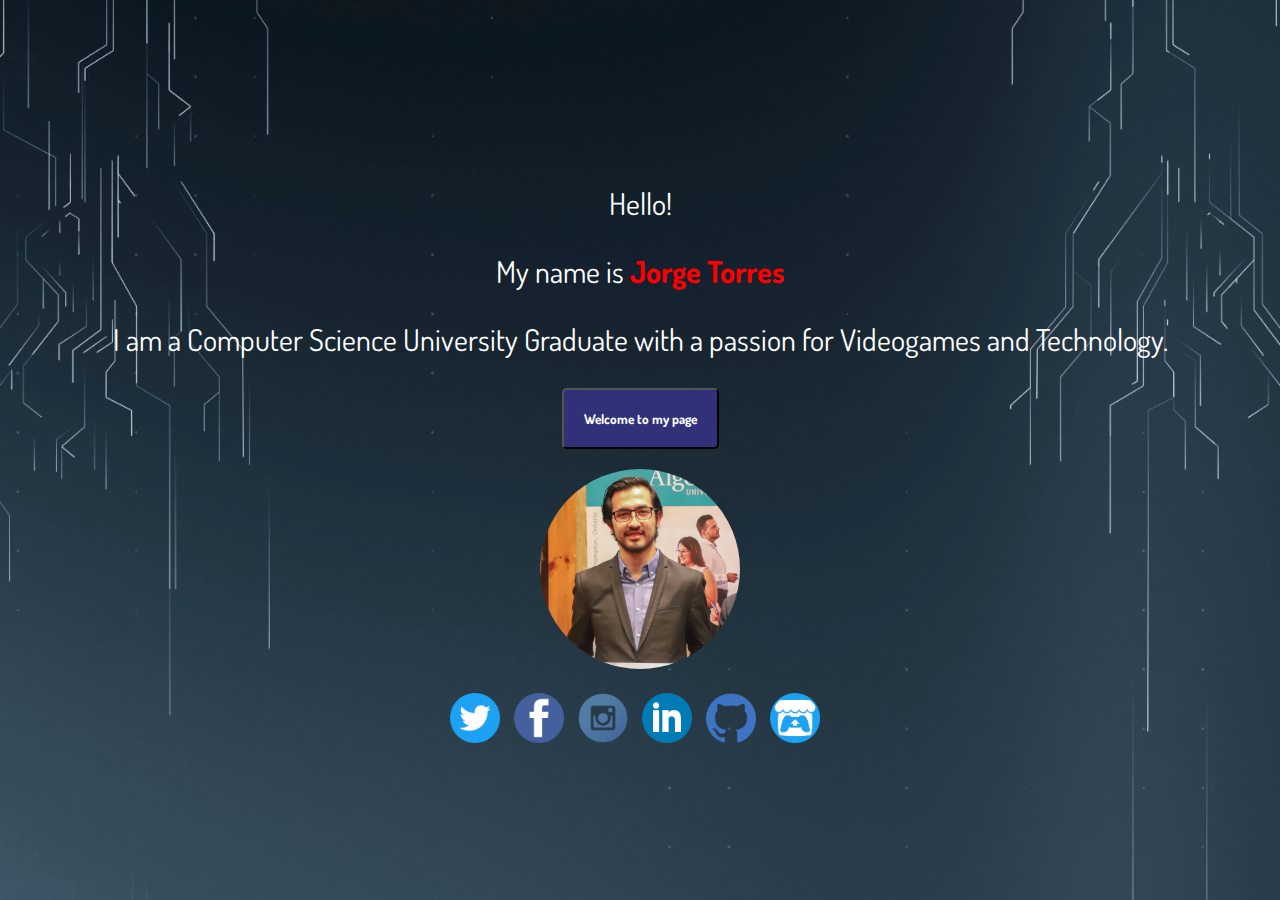
==== index.html @ 90fe96ae "Initial Commit" ====
<!-- Personal Webpage. By: Jorge Torres-->

<!DOCTYPE html>
<html lang="en">

<head>
    <meta charset="utf-8"/>
    <title>Jorge Torres Reyes</title>
    <link rel="stylesheet" href="css/styles.css">
    <link rel="preconnect" href="https://fonts.googleapis.com">
    <link rel="preconnect" href="https://fonts.gstatic.com" crossorigin>
    <link rel="preconnect" href="https://fonts.googleapis.com">
    <link href="https://fonts.googleapis.com/css2?family=Dosis&family=Merriweather:wght@300&family=Roboto&family=Unna&display=swap" rel="stylesheet">
    <script src="https://ajax.googleapis.com/ajax/libs/jquery/3.6.0/jquery.min.js"></script>
</head>

<body>
    <section class="homescreen">
        <div id="homescreentext">
            <p>Hello!</p>
            <p>My name is <span class="name">Jorge Torres</span></p>
            <p>I am a Computer Science University Graduate with a passion for Videogames and Technology.</p>
        </div>
        <div id="mainpagebuttons">
            <button onclick="window.location.href = './aboutMe.html'">Welcome to my page</button> 
        </div>
        <div class="mainimage">
            <img src="./Images/Selfimage.jpg" alt="JorgeTorresPicture">
        </div>
        <div id="homescreensocials">
            <button id="twitterbutton" onclick="window.open('https://twitter.com/georgeatr','_blank')"></button>
            <button id="facebookbutton" onclick="window.open('https://www.facebook.com/jorge.torres.50999','_blank')"></button>
            <button id="instagrambutton" onclick="window.open('https://www.instagram.com/_george_19/','_blank')"></button>
            <button id="linkedinbutton" onclick="window.open('https://www.linkedin.com/in/jorge-torres-reyes-7598b6181','_blank')"></button>
            <button id="githubbutton" onclick="window.open('https://github.com/georgeatr','_blank')"></button>
            <button id="itchiobutton" onclick="window.open('https://jorgeatr.itch.io/','_blank')"></button>
        </div>
    </section>

</body>

</html>
---- css/styles.css ----
body
{
    margin: 0;
    background-image: url("../Images/backgroundImg.png");
    background-size: cover;
    background-position: top center;
    background-repeat: no-repeat;
    background-attachment:fixed;
}

.homescreen
{
    display: flex;
    flex-direction: column;
    align-items: center;
    justify-content: center;
    height: 100vh;
}

#homescreentext
{
    text-align: center;
    color: white;
    font-family: "Dosis";
    font-size: 30px;
}

span.name
{
    color:red;
    font-weight: bold;
}

#mainpagebuttons button
{
    border-radius: 5px;
    padding: 20px;
    background-color: rgb(49, 49, 122);
    color: white;
    font-family: "Dosis";
    font-weight: bold;
    transition: .5s;
}
#mainpagebuttons button:hover
{
    transform: scale(1.2);
}

.homescreen img
{
    height: 200px;
    border-radius: 100%;
    margin-top: 20px;
    margin-bottom: 20px;
}

#homescreensocials button
{
    width: 50px;
    height: 50px;
    margin-right: 10px;
    transition: .5s;
}

#homescreensocials button:hover
{
    transform: scale(1.5);
}

header
{
    background-color: rgba(9,23,31,255);
    padding: 20px;
    position: sticky;
    z-index: 1;
    top: 0;
    color: white;
    font-family: "Dosis";
    font-size: 25px;
    text-shadow: 2px 2px 1px darkblue;
}

.pagebuttons
{
    float: right;
}

.pagebuttons button
{
    font-family: "Dosis";
    font-size: 15px;
    color: white;
    border-radius: 8px;
    box-shadow: 1px 1px 2px white;
    padding: 10px;
    margin-right: 5px;
    background-color: rgb(49, 49, 122);
    transition: .12s;
}

.pagebuttons button:hover
{
    transform: scale(1.2);
}

.AboutMeSection
{
    text-align: center;
    height: 100vh;
    color: white;
    font-family: "Dosis";
    font-size: 20px;
    margin-left: 50px;
}

.Gallery
{
    width: 90%;
    height: 90%;
    position: absolute;
    transform-style: preserve-3d;
    animation: rotation 50s infinite linear;
}

.Gallery figure
{
    display: block;
    position: absolute;
    background: black;
    overflow: hidden;
    border: solid 5px black;

}

.Gallery figure:nth-child(1) {transform: rotateY(0deg) translateZ(500px);}
.Gallery figure:nth-child(2) {transform: rotateY(90deg) translateZ(500px);}
.Gallery figure:nth-child(3) {transform: rotateY(180deg) translateZ(500px);}
.Gallery figure:nth-child(4) {transform: rotateY(270deg) translateZ(500px);}

.Gallery img
{
    filter: grayscale(1);
    cursor: pointer;
    transition: all .5s ease;
    width: 1000px;
}

.Gallery img:hover
{
    filter: grayscale(0);
}

@keyframes rotation{
    from{
        transform: rotateY(0deg);
    }to{
        transform: rotateY(360deg);
    }
}

h1
{
    margin: 0;
    font-size: 50px;
}

.SkillsSection
{
    height: 100vh;
    color: white;
    font-family: "Dosis";
    border: 3px solid gray;
    margin: 50px;
    box-shadow: 0px 10px 10px black;
}

h2
{
    font-size: 40px;
    background-color: rgba(0,0,0,.2);
    padding-top: 5px;
    padding-bottom: 5px;
    margin: 0;
}

.skillsColumn
{
    float: left;
    width: 33.33%;
    text-align: center;
    height: 90%;
    
}

.skillsColumn ul
{
    position: relative;
    background-color: rgba(49, 49, 122, .2);
    height: inherit;
    padding-top: 10px;
    padding-bottom: 10px;
    margin-left: 5px;
    margin-right: 5px;
    border-radius: 10px;
    font-size: 20px;
    transition: 1s;
}

.skillsColumn ul:hover
{
    background-color:rgba(49, 49, 122, 1);;
}

.skillsColumn li
{
    height: 10%;
}

.plcolumn
{
    float: left;
    width: 33.33%;
    text-align: center;
    height: 90%;
    
}

.plcolumn ul
{
    position: relative;
    background-color: rgba(49, 49, 122, .2);
    height: inherit;
    padding-top: 10px;
    padding-bottom: 10px;
    margin-left: 5px;
    margin-right: 5px;
    border-radius: 10px;
    font-size: 20px;
    transition: 1s;
}

.plcolumn ul:hover
{
    background-color:rgba(49, 49, 122, 1);;
}

.plcolumn li
{
    height: 10%;
}

.coursecolumn
{
    float: left;
    width: 33.33%;
    text-align: center;
    height: 90%;
    
}

.coursecolumn ul
{
    position: relative;
    background-color: rgba(49, 49, 122, .2);
    height: inherit;
    padding-top: 10px;
    padding-bottom: 10px;
    margin-left: 5px;
    margin-right: 5px;
    border-radius: 10px;
    font-size: 20px;
    transition: 1s;
}

.coursecolumn ul:hover
{
    background-color:rgba(49, 49, 122, 1);;
}

.coursecolumn li
{
    height: 10%;
}


.ProjectsSection
{
    font-family: "Dosis";
    margin-bottom: 50px;
}

h3
{
    margin: 0px;
    font-size: 50px;
    font-family: 'Dosis';
    color: white;
    text-align: center;
}

.TopProjectSection
{
    height: 100vh;
    display: flex;
    align-items: center;
    justify-content: center;
}

#mainGame
{
    height: 75%;
    width: 50%;
    border-radius: 100px;
    box-shadow: 10px 10px 8px black;
    background-image: url("../Images/leafladimage2.png");
    background-size: cover;
    background-position: top center;
    background-repeat: no-repeat;
    transition: .2s;
}

#mainGame:hover
{
    transform: scale(1.25);
}

#mainGameTitle
{ 
    font-size: 3vw;
    padding: 10px;
    text-align: center;
    text-shadow: 3px 3px black;
    color: white;
    background-color: rgba(0,0,0,.5);
    border-radius: 25px;
    margin-right: 25%;
    margin-left: 25%;
}

#mainGameText
{
    font-size: 1vw;
    color: white;
    background-color: rgba(0,0,0,.5);
    margin-right: 100px;
    margin-left: 100px;
    border-radius: 10px;
    padding: 20px;
}

.GameCollection
{
    display: grid;
    grid-template-columns: 50% 50%;
    text-align: center;
    height: 100vh;
}

h4
{
    margin: 0;
    font-size: 2.5vw;
    text-shadow: 3px 3px black;
    color: white;
    background-color: rgba(0,0,0,.5);
    border-radius: 25px;
    margin-right: 25%;
    margin-left: 25%;
    
}

.GameCollection p
{
    color: white;
    position: relative;
    top: 20%;
    font-size: 2vh;
    background-color:  rgba(0,0,0,.5);
    margin-right: 100px;
    margin-left: 100px;
    padding: 25px;
    border-radius: 10px;

}
.GameCollection p#visible {
    overflow: visible;
}
.GameCollection p#auto {
    overflow: auto;
}
.GameCollection p#scroll {
    overflow: scroll;
}
.GameCollection p#hidden {
    overflow: hidden;
}

#game2
{
    height: 100%;
    margin-left: 10px;
    border-radius: 25px;
    box-shadow: 5px 5px 8px black;
    background-image: url("../Images/Remembermepic2.png");
    background-size: cover;
    background-position: top center;
    background-repeat: no-repeat;
    transition:  .2s;
}

#game2:hover
{
    transform: scale(1.2);
}

#game3
{
    height: 100%;
    margin-right: 10px;
    margin-left: 10px;
    border-radius: 25px;
    box-shadow: 5px 5px 8px black;
    background-image: url("../Images/PN3.png");
    background-size: cover;
    background-position: top center;
    background-repeat: no-repeat;
    transition: .2s;
}

#game3:hover
{
    transform: scale(1.2);
}

#game4
{
    height: 100%;
    border-radius: 25px;
    margin-top: 10px;
    margin-left: 10px;
    box-shadow: 5px 5px 8px black;
    background-image: url("../Images/AggaryPic2.png");
    background-size: cover;
    background-position: top center;
    background-repeat: no-repeat;
    transition: .2s;
    
}

#game4:hover
{
    transform: scale(1.2);
}

#game5
{
    height: 100%;
    border-radius: 25px;
    margin-top: 10px;
    margin-right: 10px;
    margin-left: 10px;
    box-shadow: 5px 5px 8px black;
    background-image: url("../Images/CookieRageImage.png");
    background-size: cover;
    background-position: top center;
    background-repeat: no-repeat;
    transition: .2s;
}

#game5:hover
{
    transform: scale(1.2);
}

h5
{
    margin-top: 0;
    font-size: 50px;
    font-family: 'Unna';
    color: white;
    text-align: center;
}

.ContactSection
{
    text-align:center;
    color: white;
    font-family: "Unna";
    height: 70vh;
    padding-top: 250px;
    padding-left: 100px;
    padding-right: 100px;
}

footer
{
    background-color: rgba(54,76,91,255);
    z-index: 1;
    position: fixed;
    padding: 10px;
    bottom: 0;
    width: 100%;
}

footer button
{
    margin-right: 10px;
    transition: .5s;
    cursor: pointer;
}

footer button:hover
{
    transform: scale(1.5);
}

#twitterbutton
{
    background-image: url("../Images/twitterpng.png");
    background-size: cover;
    height: 25px;
    width: 25px;
    border: none;
    background-color: rgba(0,0,0,.0);
}

#facebookbutton
{
    background-image: url("../Images/facebookpng.png");
    background-size: cover;
    height: 25px;
    width: 25px;
    border: none;
    background-color: rgba(0,0,0,.0);
}

#instagrambutton
{
    background-image: url("../Images/instagrampng.png");
    background-size: cover;
    height: 25px;
    width: 25px;
    border: none;
    background-color: rgba(0,0,0,.0);
}

#linkedinbutton
{
    background-image: url("../Images/linkedinpng.png");
    background-size: cover;
    height: 25px;
    width: 25px;
    border: none;
    background-color: rgba(0,0,0,.0);
}

#githubbutton
{
    background-image: url("../Images/githubpng.png");
    background-size: cover;
    height: 25px;
    width: 25px;
    border: none;
    background-color: rgba(0,0,0,.0);
}

#itchiobutton
{
    background-image: url("../Images/itchiopng.png");
    background-size: cover;
    height: 25px;
    width: 25px;
    border: none;
    background-color: rgba(0,0,0,.0);
}
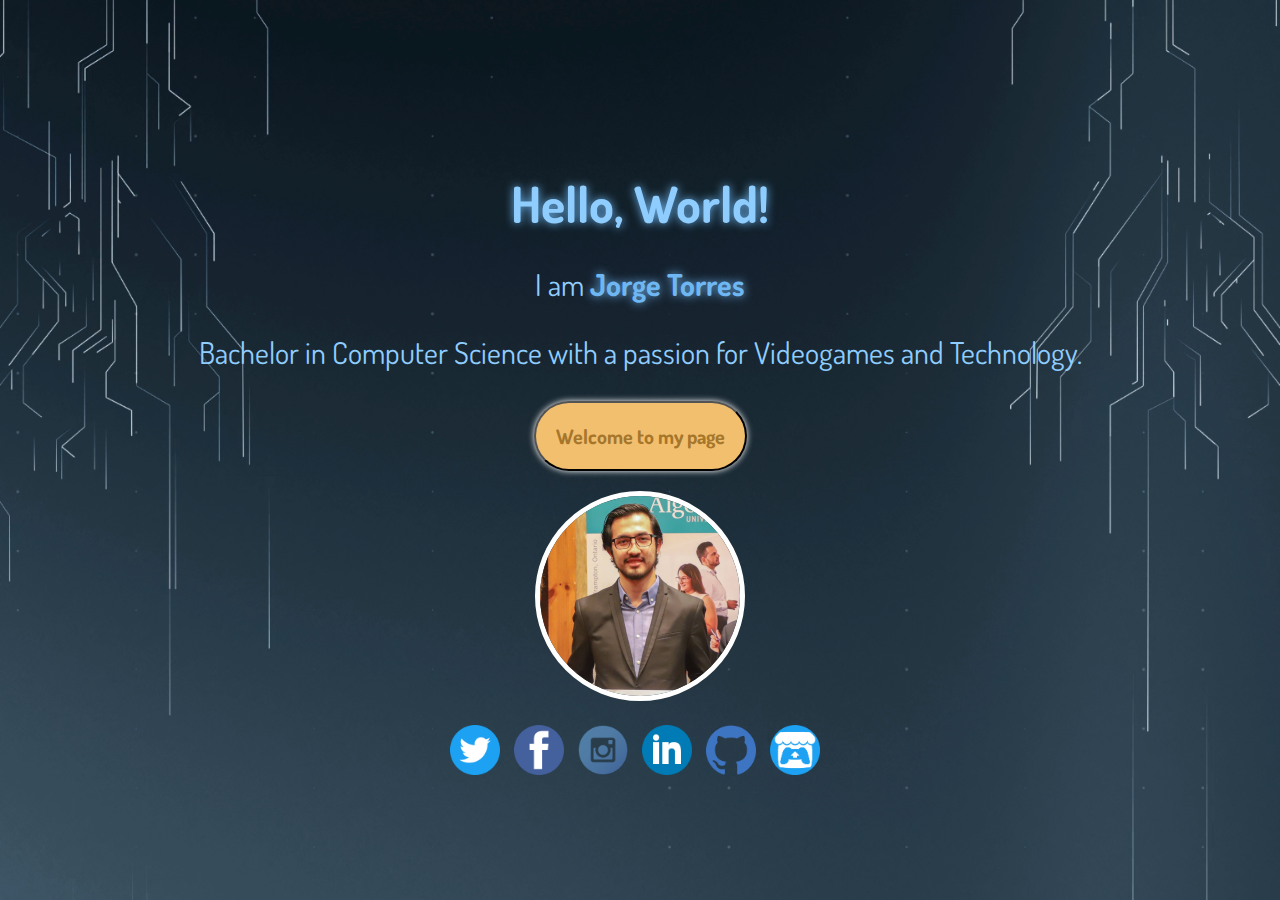
==== commit 160be07d: "Functions for project section" ====
--- a/index.html
+++ b/index.html
@@ -12,14 +12,15 @@
     <link rel="preconnect" href="https://fonts.googleapis.com">
     <link href="https://fonts.googleapis.com/css2?family=Dosis&family=Merriweather:wght@300&family=Roboto&family=Unna&display=swap" rel="stylesheet">
     <script src="https://ajax.googleapis.com/ajax/libs/jquery/3.6.0/jquery.min.js"></script>
+    <script src="js/functions.js"></script>
 </head>
 
 <body>
     <section class="homescreen">
         <div id="homescreentext">
-            <p>Hello!</p>
-            <p>My name is <span class="name">Jorge Torres</span></p>
-            <p>I am a Computer Science University Graduate with a passion for Videogames and Technology.</p>
+            <p id="hwtext">Hello, World!</p>
+            <p>I am <span class="name">Jorge Torres</span></p>
+            <p>Bachelor in Computer Science with a passion for Videogames and Technology.</p>
         </div>
         <div id="mainpagebuttons">
             <button onclick="window.location.href = './aboutMe.html'">Welcome to my page</button> 
--- a/css/styles.css
+++ b/css/styles.css
@@ -8,6 +8,58 @@
     background-repeat: no-repeat;
     background-attachment:fixed;
 }
+
+/*-------------------------------------Header----------------------------------*/
+
+header
+{
+    background-color: rgba(9,23,31,1);
+    height: 75px;
+    position: sticky;
+    z-index: 1;
+    top: 0;
+}
+
+#headername
+{
+    float: left;
+    color: white;
+    margin: 0;
+    padding: 20px;
+    font-family: "Dosis";
+    font-size: 25px;
+    text-shadow: 2px 2px 1px darkblue;
+    font-weight: bold;
+}
+
+.pagebuttons
+{
+    float: right;
+    position: relative;
+    margin-right: 50px;
+}
+
+.pagebuttons button
+{
+    font-family: "Dosis";
+    padding: 22px;
+    font-size: 20px;
+    color: white;
+    background-color: rgba(9,23,31,1);
+    border: none;
+    border-radius: 10px;
+    transition: .5s;
+}
+
+.pagebuttons button:hover
+{
+    transform:translateY(20px);
+    color: #8FCDFF;
+    opacity: .8;
+    cursor:pointer;
+}
+
+/*--------------------------------Home Screen----------------------------*/
 
 .homescreen
 {
@@ -21,26 +73,37 @@
 #homescreentext
 {
     text-align: center;
-    color: white;
+    color: #8FCDFF;
     font-family: "Dosis";
     font-size: 30px;
 }
 
+#hwtext
+{
+    font-size: 50px;
+    font-weight: bold;
+    text-shadow: 0 0 10px #6FB7F2;
+    margin-bottom: 0;
+}
+
 span.name
 {
-    color:red;
+    color: #6FB7F2;
+    text-shadow: 0 0 10px ;
     font-weight: bold;
 }
 
 #mainpagebuttons button
 {
-    border-radius: 5px;
+    border-radius: 50px;
     padding: 20px;
-    background-color: rgb(49, 49, 122);
-    color: white;
+    background-color: #F2BF6F;
+    color: #A6762B;
+    font-size: 20px;
     font-family: "Dosis";
     font-weight: bold;
     transition: .5s;
+    box-shadow: 0px 0px 6px white;
 }
 #mainpagebuttons button:hover
 {
@@ -53,6 +116,7 @@
     border-radius: 100%;
     margin-top: 20px;
     margin-bottom: 20px;
+    border: 5px solid white;
 }
 
 #homescreensocials button
@@ -68,59 +132,45 @@
     transform: scale(1.5);
 }
 
-header
-{
-    background-color: rgba(9,23,31,255);
-    padding: 20px;
-    position: sticky;
-    z-index: 1;
-    top: 0;
-    color: white;
-    font-family: "Dosis";
+/*--------------------------About Me Section-----------------------------------------*/
+
+.AboutMeSection
+{
+    text-align: center;
+    height: 100vh;
+    color: white;
+    font-family: "Dosis";
+    font-size: 20px;
+}
+
+h1
+{
+    margin: 0;
+    font-size: 50px;
+    font-weight: bold;
+    color:#6FB7F2;
+    text-shadow: 0 0 50px #6FB7F2;
+}
+
+.AboutMeSection p
+{
+    color:white;
     font-size: 25px;
-    text-shadow: 2px 2px 1px darkblue;
-}
-
-.pagebuttons
-{
-    float: right;
-}
-
-.pagebuttons button
-{
-    font-family: "Dosis";
-    font-size: 15px;
-    color: white;
-    border-radius: 8px;
-    box-shadow: 1px 1px 2px white;
-    padding: 10px;
-    margin-right: 5px;
-    background-color: rgb(49, 49, 122);
-    transition: .12s;
-}
-
-.pagebuttons button:hover
-{
-    transform: scale(1.2);
-}
-
-.AboutMeSection
-{
-    text-align: center;
-    height: 100vh;
-    color: white;
-    font-family: "Dosis";
-    font-size: 20px;
     margin-left: 50px;
+    margin-right: 50px;
 }
 
 .Gallery
 {
-    width: 90%;
-    height: 90%;
+    width: 100%;
+    height: 600px;
+    margin: 0;
     position: absolute;
+    display: flex;
+    justify-content: center;
+    align-items: center;
     transform-style: preserve-3d;
-    animation: rotation 50s infinite linear;
+    animation: rotation 30s infinite linear;
 }
 
 .Gallery figure
@@ -143,7 +193,7 @@
     filter: grayscale(1);
     cursor: pointer;
     transition: all .5s ease;
-    width: 1000px;
+    width: 750px;
 }
 
 .Gallery img:hover
@@ -159,26 +209,25 @@
     }
 }
 
-h1
-{
-    margin: 0;
-    font-size: 50px;
-}
+/*-------------------------------------------------Skills Section----------------------------------------*/
+
 
 .SkillsSection
 {
     height: 100vh;
-    color: white;
     font-family: "Dosis";
     border: 3px solid gray;
     margin: 50px;
+    color: white;
     box-shadow: 0px 10px 10px black;
 }
 
 h2
 {
     font-size: 40px;
-    background-color: rgba(0,0,0,.2);
+    color: #6FB7F2;
+    font-weight: bold;
+    text-shadow: 0 0 8px ;
     padding-top: 5px;
     padding-bottom: 5px;
     margin: 0;
@@ -284,6 +333,8 @@
 }
 
 
+/*-----------------------------------------------------Project Section----------------------------------*/
+
 .ProjectsSection
 {
     font-family: "Dosis";
@@ -292,16 +343,19 @@
 
 h3
 {
-    margin: 0px;
+    margin: 0;
     font-size: 50px;
     font-family: 'Dosis';
-    color: white;
+    font-weight: bold;
+    color: #6FB7F2;
+    text-shadow: 0 0 50px #6FB7F2;
     text-align: center;
 }
 
 .TopProjectSection
 {
-    height: 100vh;
+    height: 900px;
+    width: 100%;
     display: flex;
     align-items: center;
     justify-content: center;
@@ -323,6 +377,7 @@
 #mainGame:hover
 {
     transform: scale(1.25);
+    cursor: pointer;
 }
 
 #mainGameTitle
@@ -412,6 +467,7 @@
 #game2:hover
 {
     transform: scale(1.2);
+    cursor: pointer;
 }
 
 #game3
@@ -431,6 +487,7 @@
 #game3:hover
 {
     transform: scale(1.2);
+    cursor: pointer;
 }
 
 #game4
@@ -451,6 +508,7 @@
 #game4:hover
 {
     transform: scale(1.2);
+    cursor: pointer;
 }
 
 #game5
@@ -471,16 +529,19 @@
 #game5:hover
 {
     transform: scale(1.2);
+    cursor: pointer;
 }
 
 h5
 {
     margin-top: 0;
     font-size: 50px;
-    font-family: 'Unna';
-    color: white;
-    text-align: center;
-}
+    font-family: "Dosis";
+    color: white;
+    text-align: center;
+}
+
+/*----------------------------------------Contact Section--------------------------------------*/
 
 .ContactSection
 {
@@ -492,6 +553,8 @@
     padding-left: 100px;
     padding-right: 100px;
 }
+
+/*-------------------------------------------Footer---------------------------------------------*/
 
 footer
 {
